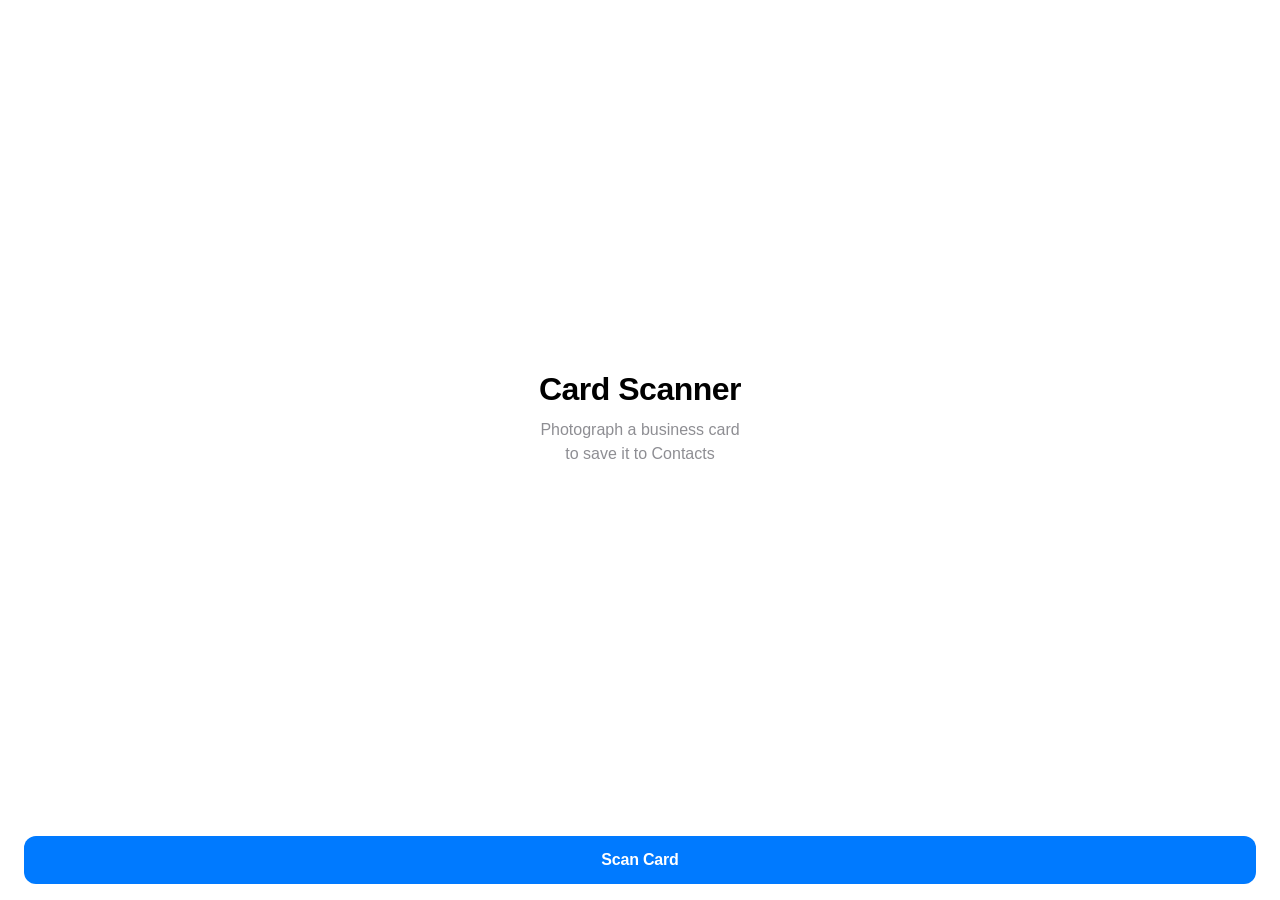
==== index.html @ 9a8993a5 "Add files via upload" ====
<!DOCTYPE html>
<html lang="en">
<head>
  <meta charset="UTF-8">
  <meta name="viewport" content="width=device-width, initial-scale=1, viewport-fit=cover">
  <meta name="apple-mobile-web-app-capable" content="yes">
  <meta name="apple-mobile-web-app-status-bar-style" content="default">
  <meta name="apple-mobile-web-app-title" content="Card Scanner">
  <link rel="manifest" href="/manifest.json">
  <link rel="apple-touch-icon" href="/icon.png">
  <title>Card Scanner</title>
  <link rel="stylesheet" href="style.css">
</head>
<body>

  <!-- Home -->
  <div id="view-home" class="view active">
    <div class="center">
      <h1>Card Scanner</h1>
      <p>Photograph a business card<br>to save it to Contacts</p>
    </div>
    <div class="bottom">
      <button id="btn-scan" class="btn-primary">Scan Card</button>
    </div>
  </div>

  <!-- Loading -->
  <div id="view-loading" class="view">
    <div class="center">
      <img id="loading-photo" src="" alt="">
      <div class="spinner"></div>
      <p id="loading-msg" class="muted">Reading card...</p>
    </div>
  </div>

  <!-- Review -->
  <div id="view-review" class="view">
    <div class="scroller">
      <img id="review-photo" src="" alt="">
      <div id="fields"></div>
      <div class="notes-block">
        <div class="field-label">NOTES</div>
        <textarea id="field-notes" placeholder="Add a note..." rows="3"></textarea>
      </div>
      <div class="actions">
        <button id="btn-save" class="btn-primary">Save to Contacts</button>
        <button id="btn-rescan" class="btn-text">Scan again</button>
      </div>
    </div>
  </div>

  <!-- Picker sheet -->
  <div id="picker-overlay" class="picker-overlay hidden">
    <div id="picker-sheet" class="picker-sheet">
      <div class="sheet-handle"></div>
      <div id="picker-title" class="picker-title"></div>
      <div id="picker-list" class="picker-list"></div>
      <button id="picker-cancel" class="sheet-cancel">Cancel</button>
    </div>
  </div>

  <!-- Hidden camera input -->
  <input type="file" id="camera-input" accept="image/*" capture="environment" style="display:none">

  <script src="https://cdn.jsdelivr.net/npm/tesseract.js@5/dist/tesseract.min.js"></script>
  <script src="app.js"></script>
</body>
</html>
---- style.css ----
*, *::before, *::after { box-sizing: border-box; margin: 0; padding: 0; }

:root {
  --blue: #007AFF;
  --label: #8E8E93;
  --sep: #E8E8ED;
  --bg: #fff;
}

html, body {
  height: 100%;
  height: 100dvh;
  overflow: hidden;
  background: var(--bg);
  font-family: -apple-system, BlinkMacSystemFont, 'SF Pro Text', sans-serif;
  color: #000;
  -webkit-text-size-adjust: 100%;
}

/* ── Views ── */
.view {
  display: none;
  position: fixed;
  inset: 0;
  flex-direction: column;
  padding-top: env(safe-area-inset-top, 44px);
}
.view.active { display: flex; }

/* ── Home ── */
#view-home {
  justify-content: space-between;
  padding-bottom: calc(env(safe-area-inset-bottom, 0px) + 16px);
  padding-left: 24px;
  padding-right: 24px;
}

.center {
  flex: 1;
  display: flex;
  flex-direction: column;
  justify-content: center;
  align-items: center;
  gap: 10px;
  text-align: center;
}

h1 {
  font-size: 32px;
  font-weight: 700;
  letter-spacing: -0.5px;
}

.center p {
  font-size: 16px;
  color: var(--label);
  line-height: 1.45;
}

/* ── Buttons ── */
.btn-primary {
  display: block;
  width: 100%;
  background: var(--blue);
  color: #fff;
  border: none;
  border-radius: 12px;
  padding: 15px;
  font-size: 16px;
  font-weight: 600;
  font-family: inherit;
  letter-spacing: -0.2px;
  cursor: pointer;
  touch-action: manipulation;
  -webkit-tap-highlight-color: transparent;
}
.btn-primary:active { opacity: 0.75; }
.btn-primary:disabled { opacity: 0.45; }

.btn-text {
  background: none;
  border: none;
  color: var(--blue);
  font-size: 15px;
  font-family: inherit;
  cursor: pointer;
  padding: 10px 16px;
  touch-action: manipulation;
  -webkit-tap-highlight-color: transparent;
}

/* ── Loading ── */
#view-loading {
  justify-content: center;
  align-items: center;
  gap: 24px;
  padding: 32px 24px;
}

#loading-photo {
  width: 100%;
  max-width: 360px;
  height: 200px;
  object-fit: cover;
  border-radius: 12px;
}

.spinner {
  width: 28px;
  height: 28px;
  border: 2.5px solid var(--sep);
  border-top-color: var(--blue);
  border-radius: 50%;
  animation: spin 0.75s linear infinite;
}
@keyframes spin { to { transform: rotate(360deg); } }

.muted { font-size: 15px; color: var(--label); }

/* ── Review ── */
#view-review { overflow: hidden; padding-top: 0; }

.scroller {
  flex: 1;
  overflow-y: auto;
  -webkit-overflow-scrolling: touch;
  padding-bottom: calc(env(safe-area-inset-bottom, 0px) + 16px);
}

#review-photo {
  width: 100%;
  height: 180px;
  object-fit: cover;
  display: block;
}

/* ── Field rows ── */
.field-row {
  padding: 12px 20px;
  border-bottom: 0.5px solid var(--sep);
}

.field-row-top {
  display: flex;
  justify-content: space-between;
  align-items: center;
  margin-bottom: 5px;
}

.field-label {
  font-size: 11px;
  font-weight: 500;
  color: var(--label);
  letter-spacing: 0.5px;
  text-transform: uppercase;
}

.field-label.error { color: #FF3B30; }

.pick-btn {
  background: none;
  border: none;
  color: var(--blue);
  font-size: 22px;
  line-height: 1;
  padding: 0;
  cursor: pointer;
  touch-action: manipulation;
  -webkit-tap-highlight-color: transparent;
}

.field-input {
  display: block;
  width: 100%;
  border: none;
  outline: none;
  font-size: 16px;
  font-family: inherit;
  color: #000;
  padding: 0;
  background: transparent;
  -webkit-appearance: none;
}
.field-input::placeholder { color: #C7C7CC; }
.field-input.error { color: #FF3B30; }

/* ── Notes ── */
.notes-block {
  padding: 12px 20px;
  border-top: 0.5px solid var(--sep);
  margin-top: 20px;
}

.notes-block .field-label { margin-bottom: 6px; }

textarea {
  display: block;
  width: 100%;
  border: none;
  outline: none;
  font-size: 15px;
  font-family: inherit;
  color: #3C3C43;
  background: transparent;
  resize: none;
  -webkit-appearance: none;
  line-height: 1.45;
}
textarea::placeholder { color: #C7C7CC; }

/* ── Actions ── */
.actions {
  padding: 28px 20px 0;
  display: flex;
  flex-direction: column;
  align-items: center;
  gap: 4px;
}

/* ── Picker overlay ── */
.picker-overlay {
  position: fixed;
  inset: 0;
  background: rgba(0, 0, 0, 0.32);
  display: flex;
  align-items: flex-end;
  z-index: 200;
}
.picker-overlay.hidden { display: none; }

.picker-sheet {
  width: 100%;
  background: #fff;
  border-radius: 16px 16px 0 0;
  max-height: 60vh;
  display: flex;
  flex-direction: column;
  padding-bottom: calc(env(safe-area-inset-bottom, 0px) + 8px);
}

.sheet-handle {
  width: 32px;
  height: 4px;
  background: #D1D1D6;
  border-radius: 2px;
  align-self: center;
  margin: 10px 0 12px;
  flex-shrink: 0;
}

.picker-title {
  font-size: 11px;
  font-weight: 500;
  color: var(--label);
  text-align: center;
  letter-spacing: 0.5px;
  text-transform: uppercase;
  padding-bottom: 8px;
  flex-shrink: 0;
}

.picker-list {
  overflow-y: auto;
  -webkit-overflow-scrolling: touch;
  flex: 1;
}

.picker-item {
  display: block;
  width: 100%;
  text-align: left;
  background: none;
  border: none;
  border-bottom: 0.5px solid var(--sep);
  padding: 14px 20px;
  font-size: 16px;
  font-family: inherit;
  color: #000;
  cursor: pointer;
  touch-action: manipulation;
  -webkit-tap-highlight-color: transparent;
}
.picker-item:active { background: #F2F2F7; }
.picker-item:last-child { border-bottom: none; }

.sheet-cancel {
  display: block;
  width: calc(100% - 32px);
  margin: 8px 16px 0;
  background: #F2F2F7;
  border: none;
  border-radius: 10px;
  padding: 14px;
  font-size: 16px;
  font-weight: 600;
  font-family: inherit;
  color: var(--blue);
  cursor: pointer;
  flex-shrink: 0;
  touch-action: manipulation;
  -webkit-tap-highlight-color: transparent;
}
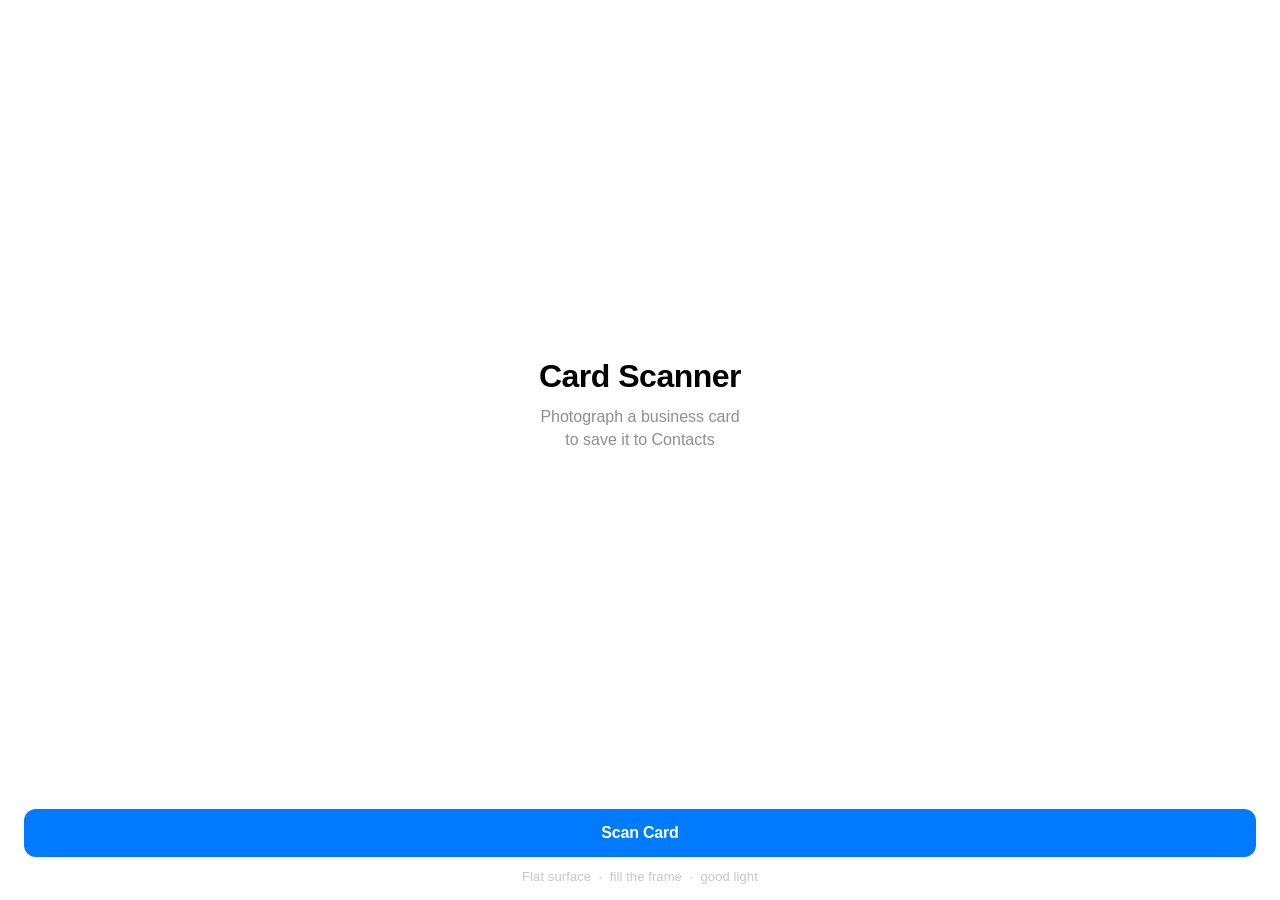
==== commit f6732261: "Add files via upload" ====
--- a/index.html
+++ b/index.html
@@ -21,6 +21,7 @@
     </div>
     <div class="bottom">
       <button id="btn-scan" class="btn-primary">Scan Card</button>
+      <p class="tip">Flat surface &nbsp;·&nbsp; fill the frame &nbsp;·&nbsp; good light</p>
     </div>
   </div>
 
--- a/style.css
+++ b/style.css
@@ -76,6 +76,14 @@
 }
 .btn-primary:active { opacity: 0.75; }
 .btn-primary:disabled { opacity: 0.45; }
+
+.tip {
+  font-size: 13px;
+  color: #C7C7CC;
+  text-align: center;
+  margin-top: 12px;
+  letter-spacing: 0.1px;
+}
 
 .btn-text {
   background: none;
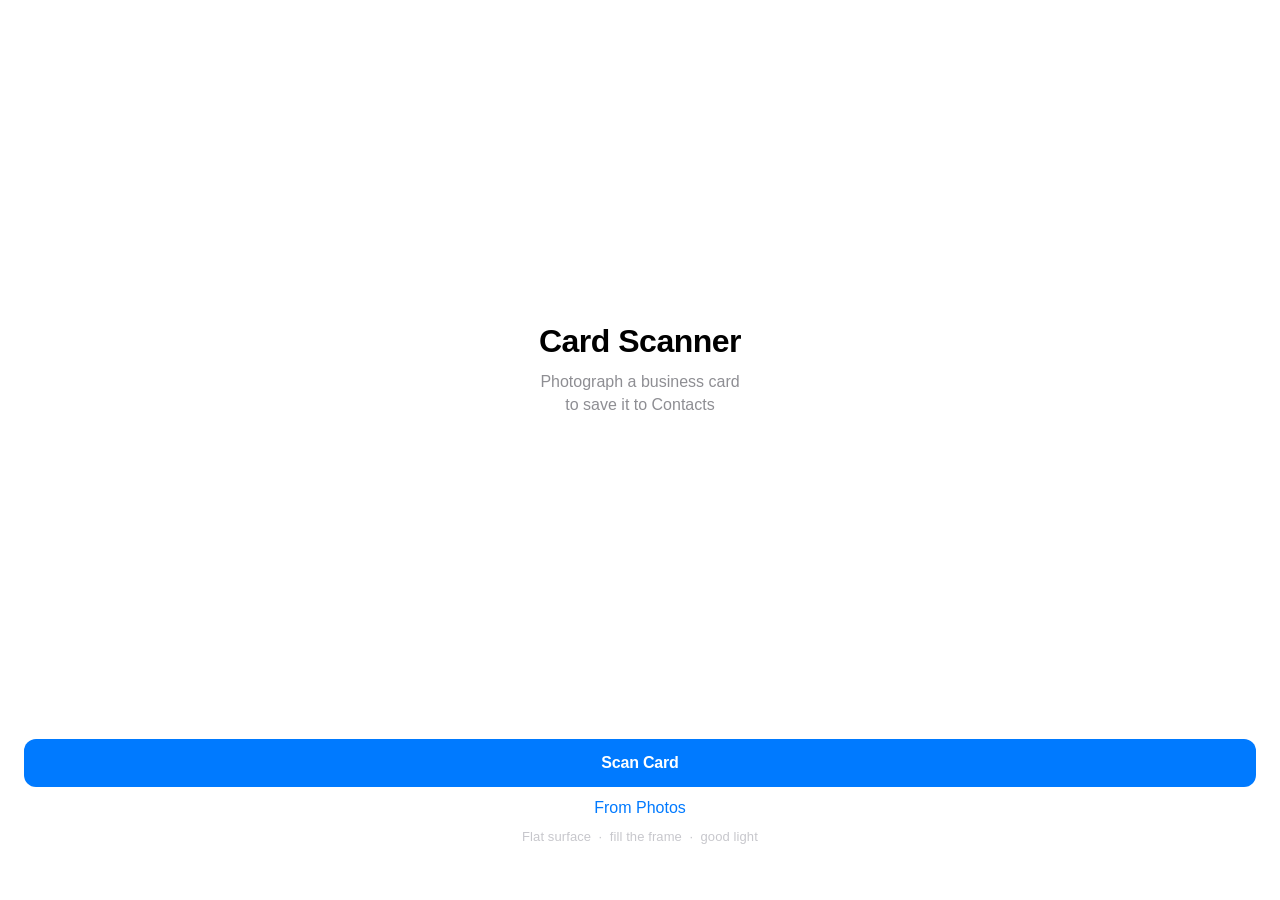
==== commit 31371204: "Add files via upload" ====
--- a/index.html
+++ b/index.html
@@ -21,6 +21,7 @@
     </div>
     <div class="bottom">
       <button id="btn-scan" class="btn-primary">Scan Card</button>
+      <button id="btn-library" class="btn-link">From Photos</button>
       <p class="tip">Flat surface &nbsp;·&nbsp; fill the frame &nbsp;·&nbsp; good light</p>
     </div>
   </div>
@@ -60,8 +61,9 @@
     </div>
   </div>
 
-  <!-- Hidden camera input -->
-  <input type="file" id="camera-input" accept="image/*" capture="environment" style="display:none">
+  <!-- Hidden inputs -->
+  <input type="file" id="camera-input"  accept="image/*" capture="environment" style="display:none">
+  <input type="file" id="library-input" accept="image/*" style="display:none">
 
   <script src="https://cdn.jsdelivr.net/npm/tesseract.js@5/dist/tesseract.min.js"></script>
   <script src="app.js"></script>
--- a/style.css
+++ b/style.css
@@ -30,7 +30,7 @@
 /* ── Home ── */
 #view-home {
   justify-content: space-between;
-  padding-bottom: calc(env(safe-area-inset-bottom, 0px) + 16px);
+  padding-bottom: calc(env(safe-area-inset-bottom, 0px) + 56px);
   padding-left: 24px;
   padding-right: 24px;
 }
@@ -76,6 +76,22 @@
 }
 .btn-primary:active { opacity: 0.75; }
 .btn-primary:disabled { opacity: 0.45; }
+
+.btn-link {
+  display: block;
+  width: 100%;
+  background: none;
+  border: none;
+  color: var(--blue);
+  font-size: 16px;
+  font-family: inherit;
+  padding: 12px 0 0;
+  cursor: pointer;
+  text-align: center;
+  touch-action: manipulation;
+  -webkit-tap-highlight-color: transparent;
+}
+.btn-link:active { opacity: 0.5; }
 
 .tip {
   font-size: 13px;
